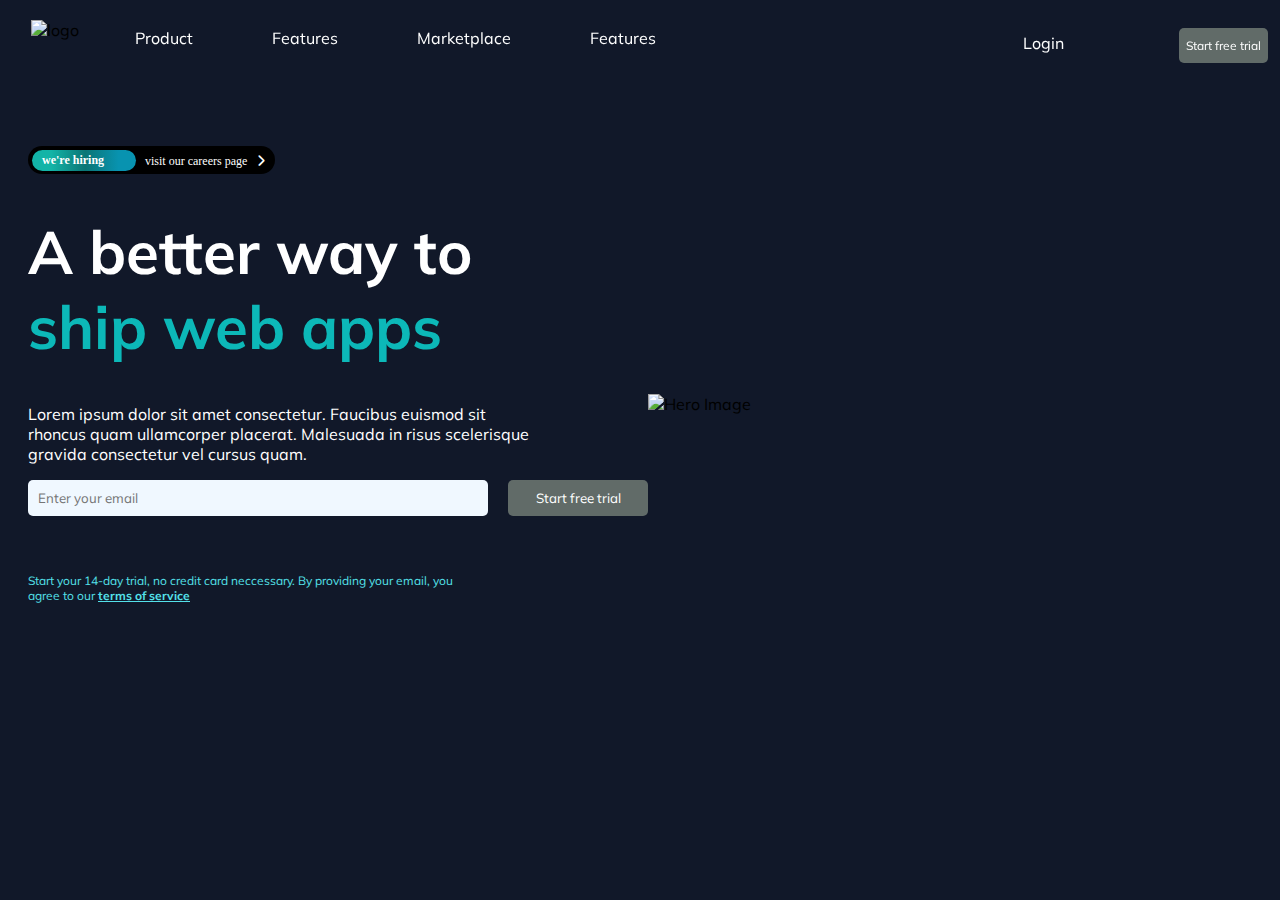
==== index.html @ eb1035c1 "ref: refactor the code base" ====
<!DOCTYPE html>
<meta charset="UTF-8" lang="en">
<meta name="viewport" content="width=device-width, initial-scale=1.0">
<html>
    <head>
        <title>Tailwind Proto</title>
        <link href="Tailwind-proto.css" rel="stylesheet">
        <link rel="stylesheet" href="https://cdnjs.cloudflare.com/ajax/libs/font-awesome/6.2.1/css/all.min.css">
        <link rel="preconnect" href="https://fonts.googleapis.com">
        <link rel="preconnect" href="https://fonts.gstatic.com" crossorigin>
        <link href="https://fonts.googleapis.com/css2?family=Mulish&display=swap" rel="stylesheet">
        <link rel="preconnect" href="https://fonts.googleapis.com">
        <link rel="preconnect" href="https://fonts.gstatic.com" crossorigin>
        <link href="https://fonts.googleapis.com/css2?family=Mulish&display=swap" rel="stylesheet">
        <!-- https://cdnjs.cloudflare.com/ajax/libs/font-awesome/4.7.0/css/font-awesome.min.css -->
    </head>
    <body>
        <header>
            <div class="navbar">
                <div class="navbar-left">
                    <img id="logo" src="logo.png" alt="logo">
                    <nav id="nav">
                        <ul class="ul-spacing">
                            <li class="list">
                                <a class="nav-link" href="#product">Product</a>
                                
                            </li>
                            <li class="list">
                                <a class="nav-link" href="#features">Features</a>
                            </li>
                            <li class="list">
                                <a class="nav-link" href="marketplace">Marketplace</a>
                            </li>
                            <li class="list">
                                <a class="nav-link" href="features">Features<a>             
                            </li>
                            <!-- <li class="list">
                                <a id="trial" href="start free trial">Start free trial</a>
                            </li> -->
                        </ul>
                    </nav>
                </div>
                <div class="navbar-right">
                    <nav id="nav">
                        <ul class="ul-spacing ul-spacing-2"> 
                            <li class="list  r-1-li">
                                <a class="nav-link" href="login">Login</a>
                            </li>
                            <li class="list">
                                <a id="trial" href="start free trial">Start free trial</a>
                            </li>
                        </ul>
                    </nav>
                </div>
            </div>
        </header>
        <main>
            <div class="container">
                <div class="main-left">
                    <div class="c-1">
                        <p class="hiring">we're hiring</p>
                        <a href="#" id="careers">visit our careers page <i class="fa fa-chevron-right" aria-hidden="true"></i> </a>
                    </div>
                    <div class="c-2">
                        <h1  class="bold-text">A better way to <span class="span-right">ship web apps</span></h1>
                    </div>
                    <div class="c-3">
                        <p>Lorem ipsum dolor sit amet consectetur. Faucibus euismod sit rhoncus quam ullamcorper placerat. Malesuada in risus scelerisque gravida consectetur vel cursus quam.</p>
                    </div>
                    <div class="c-4">
                        <input type="email" placeholder="Enter your email"></input>
                        <button type="submit">Start free trial</button>
                    </div>
                    <div class="c-5">
                        <p id="start">Start your 14-day trial, no credit card neccessary. By providing your email, you <br>agree to our <span class="span-right-2"><a href="#" id="terms">terms of service</a></span></p>
                    </div>
                </div>
                <div class="main-right">
                    <img id="hero-img" src="Hero image.png" alt="Hero Image">
                </div>
            </div>
        </main>
        <footer>
        </footer>
    </body>
</html>
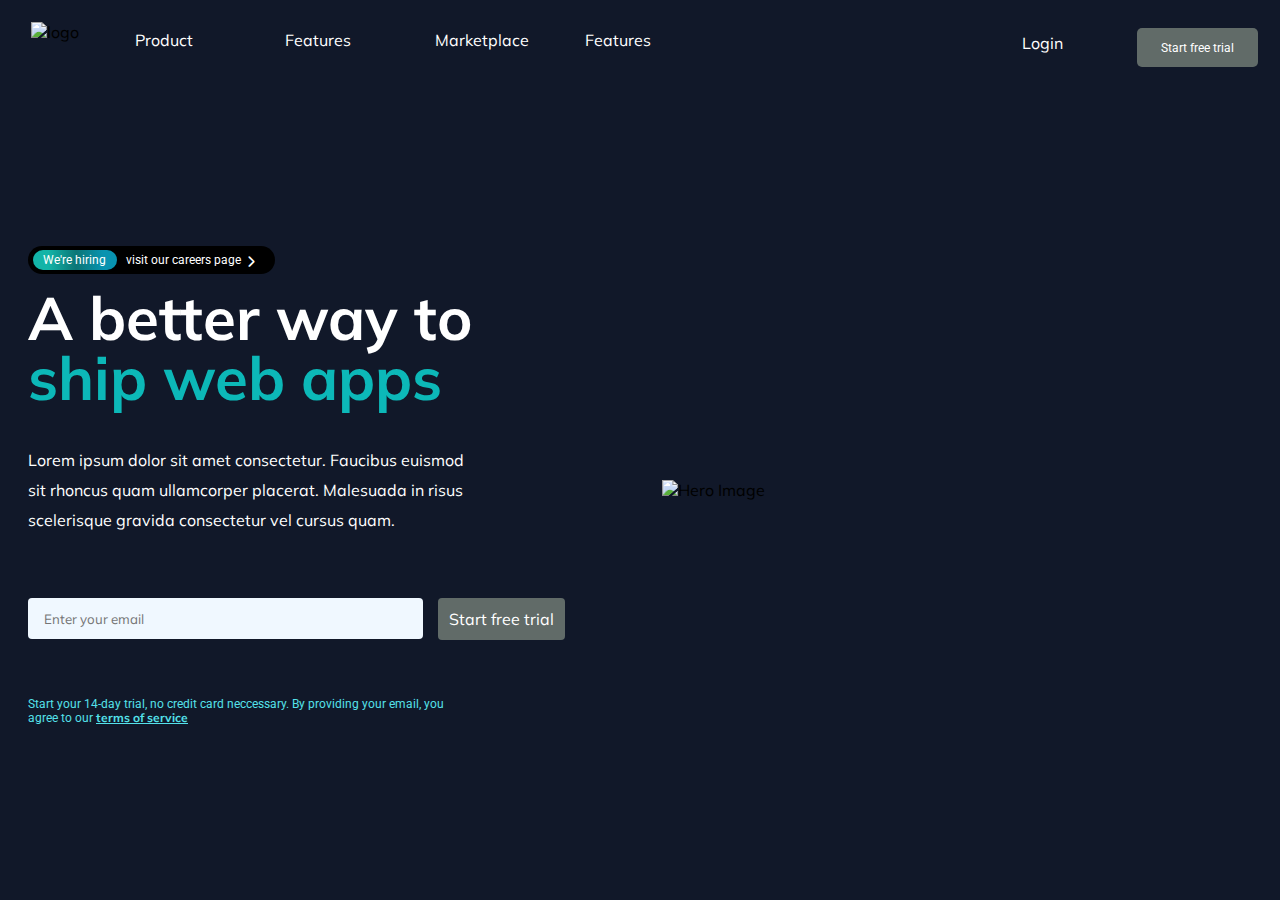
==== commit 30c1d053: "correction" ====
--- a/index.html
+++ b/index.html
@@ -7,11 +7,8 @@
         <link href="Tailwind-proto.css" rel="stylesheet">
         <link rel="stylesheet" href="https://cdnjs.cloudflare.com/ajax/libs/font-awesome/6.2.1/css/all.min.css">
         <link rel="preconnect" href="https://fonts.googleapis.com">
-        <link rel="preconnect" href="https://fonts.gstatic.com" crossorigin>
-        <link href="https://fonts.googleapis.com/css2?family=Mulish&display=swap" rel="stylesheet">
-        <link rel="preconnect" href="https://fonts.googleapis.com">
-        <link rel="preconnect" href="https://fonts.gstatic.com" crossorigin>
-        <link href="https://fonts.googleapis.com/css2?family=Mulish&display=swap" rel="stylesheet">
+    <link rel="preconnect" href="https://fonts.gstatic.com" crossorigin>
+    <link href="https://fonts.googleapis.com/css2?family=Mulish&family=Roboto&display=swap" rel="stylesheet">
         <!-- https://cdnjs.cloudflare.com/ajax/libs/font-awesome/4.7.0/css/font-awesome.min.css -->
     </head>
     <body>
@@ -55,23 +52,24 @@
             </div>
         </header>
         <main>
-            <div class="container">
+            <div class="wrapper">
                 <div class="main-left">
-                    <div class="c-1">
-                        <p class="hiring">we're hiring</p>
+                    <div class="container-1">
+                        <p class="hiring">We're hiring</p>
                         <a href="#" id="careers">visit our careers page <i class="fa fa-chevron-right" aria-hidden="true"></i> </a>
                     </div>
-                    <div class="c-2">
+                    <div class="container-2">
                         <h1  class="bold-text">A better way to <span class="span-right">ship web apps</span></h1>
                     </div>
-                    <div class="c-3">
+                    <div class="container-3">
                         <p>Lorem ipsum dolor sit amet consectetur. Faucibus euismod sit rhoncus quam ullamcorper placerat. Malesuada in risus scelerisque gravida consectetur vel cursus quam.</p>
                     </div>
-                    <div class="c-4">
+                    <div class="container-4">
                         <input type="email" placeholder="Enter your email"></input>
                         <button type="submit">Start free trial</button>
+                            
                     </div>
-                    <div class="c-5">
+                    <div class="container-5">
                         <p id="start">Start your 14-day trial, no credit card neccessary. By providing your email, you <br>agree to our <span class="span-right-2"><a href="#" id="terms">terms of service</a></span></p>
                     </div>
                 </div>
